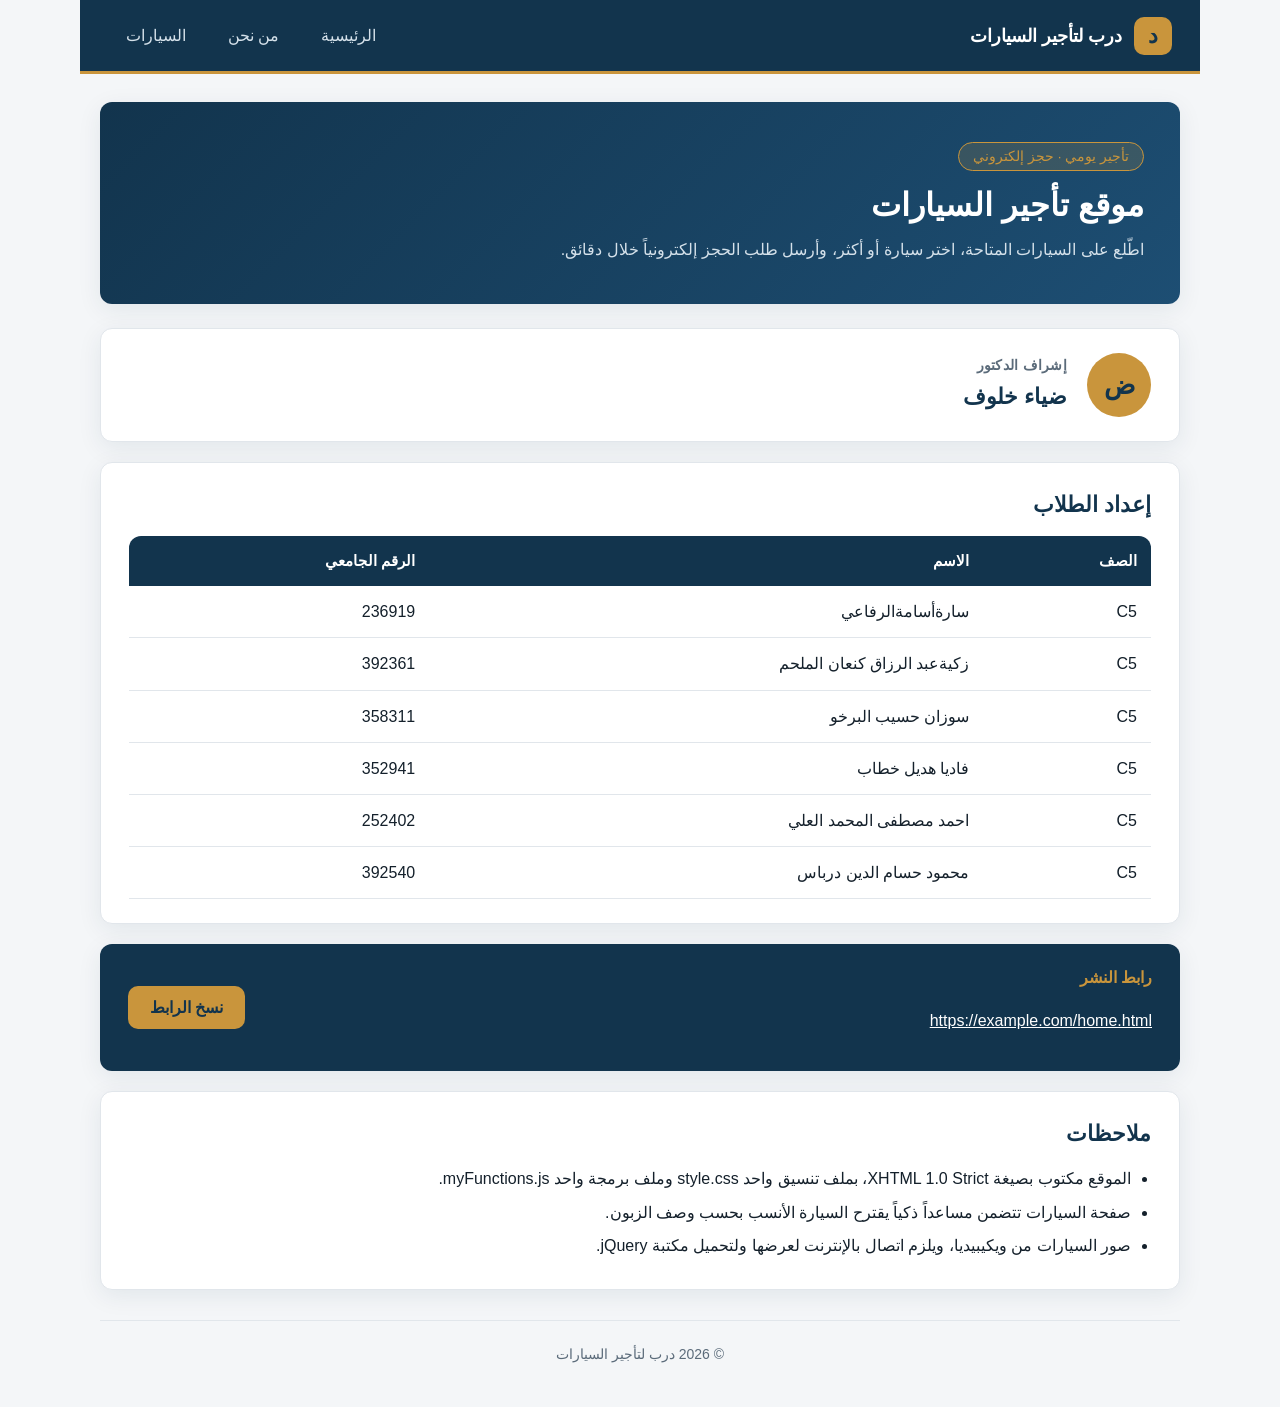
==== index.html @ 71f77452 "Rename home.html to index.html" ====
<!DOCTYPE html PUBLIC "-//W3C//DTD XHTML 1.0 Strict//EN" "http://www.w3.org/TR/xhtml1/DTD/xhtml1-strict.dtd">
<html xmlns="http://www.w3.org/1999/xhtml" xml:lang="ar" lang="ar" dir="rtl">
<head>
  <meta http-equiv="Content-Type" content="text/html; charset=UTF-8" />
  <meta name="viewport" content="width=device-width, initial-scale=1" />
  <title>الرئيسية | درب لتأجير السيارات</title>
  <link rel="stylesheet" type="text/css" href="style.css" />
  <script type="text/javascript" src="https://code.jquery.com/jquery-3.7.1.min.js"></script>
  <script type="text/javascript" src="myFunctions.js"></script>
</head>
<body>
<div id="page">

  <div class="topbar">
    <div class="brand"><span class="brand-mark">د</span><span>درب لتأجير السيارات</span></div>
    <ul class="nav">
      <li><a href="home.html">الرئيسية</a></li>
      <li><a href="AboutUs.html">من نحن</a></li>
      <li><a href="Cars.html">السيارات</a></li>
    </ul>
  </div>

  <div class="hero">
    <span class="tag">تأجير يومي &#183; حجز إلكتروني</span>
    <h1>موقع تأجير السيارات</h1>
    <p>اطّلع على السيارات المتاحة، اختر سيارة أو أكثر، وأرسل طلب الحجز إلكترونياً خلال دقائق.</p>
  </div>

  <div class="card person">
    <span class="avatar alt">ض</span>
    <div>
      <div class="eyebrow">إشراف الدكتور</div>
      <h2 class="p-name">ضياء خلوف</h2>
    </div>
  </div>

  <div class="card">
    <h2>إعداد الطلاب</h2>
    <table class="data">
      <thead>
        <tr><th>الصف</th><th>الاسم</th><th>الرقم الجامعي</th></tr>
      </thead>
      <tbody>
          <tr><td class="latin-cell">C5</td><td>سارةأسامةالرفاعي</td><td class="latin-cell">236919</td></tr>
          <tr><td class="latin-cell">C5</td><td>زكيةعبد الرزاق كنعان الملحم</td><td class="latin-cell">392361</td></tr>
          <tr><td class="latin-cell">C5</td><td> سوزان حسيب البرخو</td><td class="latin-cell">358311</td></tr>
          <tr><td class="latin-cell">C5</td><td>فاديا هديل خطاب </td><td class="latin-cell">352941</td></tr>
          <tr><td class="latin-cell">C5</td><td>احمد مصطفى المحمد العلي </td><td class="latin-cell">252402</td></tr>
          <tr><td class="latin-cell">C5</td><td>محمود حسام الدين درباس</td><td class="latin-cell">392540</td></tr>
      </tbody>
    </table>
  </div>

  <div class="publish-bar spaced">
      <div>
          <div class="label">رابط النشر</div>
          <p><a href="">https://example.com/home.html</a></p>
      </div>
    <button type="button" id="copyLink" class="btn gold">نسخ الرابط</button>
  </div>

  <div class="card">
    <h2>ملاحظات</h2>
    <ul class="clean">
      <li>الموقع مكتوب بصيغة XHTML 1.0 Strict، بملف تنسيق واحد <span class="latin">style.css</span> وملف برمجة واحد <span class="latin">myFunctions.js</span>.</li>
      <li>صفحة السيارات تتضمن مساعداً ذكياً يقترح السيارة الأنسب بحسب وصف الزبون.</li>
      <li>صور السيارات من ويكيبيديا، ويلزم اتصال بالإنترنت لعرضها ولتحميل مكتبة jQuery.</li>
    </ul>
  </div>

  <div class="footer">&#169; 2026 درب لتأجير السيارات</div>
</div>
</body>
</html>
---- style.css ----
/* ===== style.css : ملف التنسيق الوحيد للموقع ===== */

/* 1) الألوان: كل ألوان الموقع معرّفة هنا فقط */
:root {
  --ink: #14202B;
  --muted: #5B6B7A;
  --primary: #12344D;
  --primary-soft: #1D4E73;
  --accent: #C9953C;
  --bg: #F4F6F8;
  --card: #FFFFFF;
  --line: #E1E6EB;
  --tint: #EEF3F7;
  --error: #B3261E;
  --ok: #1E7B4F;
  --radius: 12px;
  --soft-accent: #F6E7C6;
  --shadow: 0 6px 24px rgba(18, 52, 77, 0.08);
}

/* 2) الخطوط: نوع الخط وحجمه معرّفان هنا فقط، وباقي العناصر تعتمد الوحدة em */
body {
  font-family: "Segoe UI", Tahoma, "Noto Naskh Arabic", Arial, sans-serif;
  font-size: 16px;
  line-height: 1.7;
  color: var(--ink);
  background: var(--bg);
  margin: 0;
}
input, button, select, textarea { font: inherit; }
h1 { font-size: 2em; margin: 0 0 0.3em; line-height: 1.3; }
h2 { font-size: 1.35em; margin: 0 0 0.6em; color: var(--primary); }
h3 { font-size: 1.1em; margin: 0 0 0.4em; }
small, .note { font-size: 0.875em; }

/* 3) الهيكل العام */
#page { max-width: 1080px; margin: 0 auto; padding: 0 20px 40px; }

.topbar {
  display: flex; align-items: center; justify-content: space-between; flex-wrap: wrap;
  background: var(--primary); color: #fff;
  margin: 0 -20px 28px; padding: 14px 28px;
  border-bottom: 3px solid var(--accent);
}
.brand { display: flex; align-items: center; gap: 12px; font-weight: 700; font-size: 1.15em; }
.brand-mark {
  display: inline-block; width: 38px; height: 38px; line-height: 38px; text-align: center;
  background: var(--accent); color: var(--primary); border-radius: 10px; font-size: 1.2em;
}
.nav { list-style: none; margin: 0; padding: 0; display: flex; gap: 6px; flex-wrap: wrap; }
.nav a {
  display: block; padding: 8px 18px; border-radius: 999px;
  color: #D5E1EA; text-decoration: none; transition: background 0.2s, color 0.2s;
}
.nav a:hover { background: rgba(255, 255, 255, 0.12); color: #fff; }
.nav a.active { background: var(--accent); color: var(--primary); font-weight: 700; }
.nav a.exit { border: 1px solid rgba(255, 255, 255, 0.35); }

.hero {
  background: linear-gradient(135deg, var(--primary) 0%, var(--primary-soft) 100%);
  color: #fff; border-radius: var(--radius); padding: 40px 36px; margin-bottom: 24px;
  box-shadow: var(--shadow);
}
.hero p { margin: 0; color: #D5E1EA; max-width: 46em; }
.hero .tag {
  display: inline-block; background: rgba(201, 149, 60, 0.18); color: var(--accent);
  border: 1px solid var(--accent); padding: 2px 14px; border-radius: 999px; font-size: 0.85em; margin-bottom: 14px;
}

.card {
  background: var(--card); border: 1px solid var(--line); border-radius: var(--radius);
  padding: 24px 28px; margin-bottom: 20px; box-shadow: var(--shadow);
}
.grid-2 { display: grid; grid-template-columns: 1fr 1fr; gap: 20px; }
.grid-2 .card { margin-bottom: 0; }
.spaced { margin-top: 20px; }

ul.clean { margin: 0; padding: 0 20px 0 0; }
ul.clean li { margin-bottom: 6px; }
a { color: var(--primary-soft); }
.latin { direction: ltr; unicode-bidi: embed; display: inline-block; }

/* 4) الجداول */
table.data { width: 100%; border-collapse: collapse; background: var(--card); }
table.data th {
  background: var(--primary); color: #fff; text-align: right; font-weight: 600;
  padding: 12px 14px; font-size: 0.95em;
}
table.data td { padding: 12px 14px; border-bottom: 1px solid var(--line); vertical-align: middle; }
table.data tbody tr.car-row:hover { background: var(--tint); }
table.data tr.picked { background: #FFF8EA; }
table.data th:first-child { border-radius: 0 var(--radius) 0 0; }
table.data th:last-child { border-radius: var(--radius) 0 0 0; }
.center { text-align: center; }
.latin-cell { direction: ltr; text-align: right; }
.price { font-weight: 700; color: var(--primary); white-space: nowrap; }

input[type="checkbox"] { width: 20px; height: 20px; accent-color: var(--accent); cursor: pointer; }
.sr-only {
  position: absolute; width: 1px; height: 1px; overflow: hidden;
  clip: rect(0, 0, 0, 0); white-space: nowrap;
}

/* صف التفاصيل (jQuery) */
tr.details-row { display: none; }
tr.details-row td { background: var(--tint); padding: 0; border-bottom: 1px solid var(--line); }
.details-box { display: flex; flex-wrap: wrap; gap: 10px; padding: 14px 18px; }
.chip {
  background: var(--card); border: 1px solid var(--line); border-radius: 10px; padding: 6px 14px;
}
.chip b { color: var(--muted); font-weight: 600; margin-left: 6px; }

/* 5) الأزرار */
.btn {
  display: inline-block; border: 0; cursor: pointer; border-radius: 10px;
  padding: 11px 30px; font-weight: 700; color: #fff; background: var(--primary);
  transition: background 0.2s, transform 0.1s;
}
.btn:hover { background: var(--primary-soft); }
.btn:active { transform: translateY(1px); }
.btn.gold { background: var(--accent); color: var(--primary); }
.btn.gold:hover { background: #B8862F; color: #fff; }
.btn.ghost { background: transparent; color: var(--primary); border: 1px solid var(--line); }
.btn.ghost:hover { background: var(--tint); }
.actions { margin-top: 18px; display: flex; gap: 12px; align-items: center; flex-wrap: wrap; }

/* 6) النماذج: تنسيق كل حقول الإدخال النصية من مكان واحد */
fieldset { border: 1px solid var(--line); border-radius: var(--radius); padding: 18px 22px 22px; margin: 0; background: var(--card); }
legend { font-weight: 700; color: var(--primary); padding: 0 10px; }
.form-grid { display: grid; grid-template-columns: 1fr 1fr; gap: 16px 22px; }
.field label { display: block; font-weight: 600; margin-bottom: 4px; }
.field .hint { color: var(--muted); font-weight: 400; font-size: 0.85em; }
.req { color: var(--error); }

input[type="text"], input[type="tel"], input[type="email"] {
  width: 100%; box-sizing: border-box; padding: 11px 14px;
  color: var(--ink); background: #FBFCFD;
  border: 1.5px solid var(--line); border-radius: 10px; outline: none;
  transition: border-color 0.2s, box-shadow 0.2s;
}
input[type="text"]:focus, input[type="tel"]:focus, input[type="email"]:focus {
  border-color: var(--primary-soft); box-shadow: 0 0 0 3px rgba(29, 78, 115, 0.15);
}
input.invalid { border-color: var(--error); background: #FFF7F6; }
input.valid { border-color: var(--ok); }
.error-msg { display: block; min-height: 1.4em; color: var(--error); font-size: 0.85em; margin-top: 3px; }
.ltr-input { direction: ltr; text-align: left; }
#bookingSection { display: none; margin-top: 24px; }
#selectionNote { color: var(--error); font-weight: 600; min-height: 1.4em; }

/* 7) نافذة النتيجة */
.overlay {
  display: none; position: fixed; top: 0; right: 0; bottom: 0; left: 0; z-index: 50;
  background: rgba(20, 32, 43, 0.55); align-items: center; justify-content: center; padding: 20px;
}
.modal {
  background: var(--card); border-radius: 16px; width: 100%; max-width: 640px; max-height: 90vh; overflow: auto;
  box-shadow: 0 20px 60px rgba(0, 0, 0, 0.3); border-top: 5px solid var(--accent);
}
.modal-head { padding: 22px 28px 6px; }
.modal-head h2 { margin: 0; }
.modal-body { padding: 8px 28px 24px; }
.modal table { width: 100%; border-collapse: collapse; margin: 10px 0 14px; }
.modal th { text-align: right; color: var(--muted); font-weight: 600; font-size: 0.9em; padding: 8px 6px; border-bottom: 2px solid var(--line); }
.modal td { padding: 9px 6px; border-bottom: 1px solid var(--line); }
.sum-row { display: flex; justify-content: space-between; padding: 6px 0; }
.sum-row.discount { color: var(--ok); font-weight: 600; }
.sum-row.final {
  border-top: 2px solid var(--primary); margin-top: 8px; padding-top: 12px;
  font-size: 1.2em; font-weight: 700; color: var(--primary);
}
.meta-line { color: var(--muted); font-size: 0.9em; margin-bottom: 8px; }

/* 8) التذييل */
.footer { text-align: center; color: var(--muted); font-size: 0.875em; padding: 22px 0 0; border-top: 1px solid var(--line); margin-top: 30px; }

/* 9) الشاشات الصغيرة */
@media (max-width: 760px) {
  .grid-2, .form-grid { grid-template-columns: 1fr; }
  .hero { padding: 28px 22px; }
  table.data th, table.data td { padding: 10px 8px; font-size: 0.9em; }
}

/* ===== إضافات: الصور، المساعد الذكي، الخروج، الصفحة الرئيسية ===== */
.thumb { width: 112px; height: 66px; object-fit: cover; border-radius: 10px; background: var(--tint); display: block; }
.photo-credit { color: var(--muted); font-size: 0.8em; margin-top: 10px; }

.advisor { margin-bottom: 20px; }
.advisor-row { display: flex; gap: 12px; flex-wrap: wrap; }
.advisor-row .field { flex: 1 1 320px; }
.examples { margin: 10px 0 0; display: flex; gap: 8px; flex-wrap: wrap; align-items: center; }
.example-chip {
  border: 1px solid var(--line); background: var(--tint); color: var(--primary); border-radius: 999px;
  padding: 4px 14px; cursor: pointer; font-size: 0.875em; transition: background 0.2s;
}
.example-chip:hover { background: var(--soft-accent); }
#advisorResults { display: none; margin-top: 18px; }
.advisor-summary { color: var(--muted); margin: 0 0 12px; }
.rec-list { display: grid; grid-template-columns: repeat(3, 1fr); gap: 16px; }
.rec { border: 1px solid var(--line); border-radius: var(--radius); overflow: hidden; background: var(--card); display: flex; flex-direction: column; }
.rec img { width: 100%; height: 130px; object-fit: cover; background: var(--tint); display: block; }
.rec-body { padding: 14px 16px 16px; display: flex; flex-direction: column; flex: 1; }
.rec-body h3 { margin: 0 0 2px; }
.rec-rank { display: inline-block; background: var(--accent); color: var(--primary); border-radius: 999px; font-size: 0.75em; padding: 0 10px; margin-right: 6px; }
.rec-body ul { margin: 8px 0 12px; padding: 0 18px 0 0; color: var(--ink); font-size: 0.9em; }
.rec-body .btn { margin-top: auto; align-self: flex-start; padding: 8px 20px; }
tr.flash td { animation: flash 1.4s ease; }
@keyframes flash { 0% { background: #FFE9B8; } 100% { background: transparent; } }

.toast {
  position: fixed; bottom: 24px; left: 50%; transform: translateX(-50%); z-index: 80; display: none;
  background: var(--primary); color: #fff; padding: 10px 22px; border-radius: 999px; box-shadow: var(--shadow);
}

.modal-sm { max-width: 420px; }
.bye {
  display: none; position: fixed; top: 0; right: 0; bottom: 0; left: 0; z-index: 90;
  background: linear-gradient(135deg, var(--primary) 0%, var(--primary-soft) 100%);
  color: #fff; align-items: center; justify-content: center; text-align: center; padding: 20px;
}
.bye-box { max-width: 420px; }
.bye-box h1 { margin: 16px 0 6px; }
.bye-box p { color: #D5E1EA; margin: 0 0 22px; }
.brand-mark.big { width: 72px; height: 72px; line-height: 72px; font-size: 2em; border-radius: 18px; }

.meta-chips { display: flex; gap: 12px; flex-wrap: wrap; margin-bottom: 18px; }
.meta-chip { background: var(--tint); border: 1px solid var(--line); border-radius: 10px; padding: 8px 16px; }
.meta-chip b { color: var(--muted); font-weight: 600; margin-left: 8px; }
tr.empty-row td { color: #A7B2BC; }
.publish-bar {
  display: flex; align-items: center; justify-content: space-between; gap: 18px; flex-wrap: wrap;
  background: var(--primary); color: #fff; border-radius: var(--radius); padding: 20px 28px; margin-bottom: 20px;
  box-shadow: var(--shadow); border-right: 0;
}
.publish-bar .label { font-weight: 700; color: var(--accent); }
.publish-bar a { color: #fff; word-break: break-all; }
.publish-bar .btn { padding: 8px 22px; }

@media (max-width: 760px) {
  .rec-list { grid-template-columns: 1fr; }
  .thumb { display: block; width: 72px; height: 46px; }
}

.people { margin-bottom: 20px; }
.person { display: flex; align-items: center; gap: 20px; }
.avatar {
  flex: none; width: 64px; height: 64px; line-height: 64px; text-align: center; border-radius: 50%;
  background: var(--primary); color: #fff; font-size: 1.6em; font-weight: 700;
}
.avatar.alt { background: var(--accent); color: var(--primary); }
.eyebrow { color: var(--muted); font-size: 0.85em; font-weight: 600; letter-spacing: 0.02em; }
.p-name { margin: 2px 0 0; color: var(--primary); }
.p-en { color: var(--muted); }
.id-chip { margin-top: 10px; display: inline-block; background: var(--tint); border: 1px solid var(--line); border-radius: 10px; padding: 4px 14px; font-size: 0.9em; }
.id-chip b { color: var(--muted); font-weight: 600; margin-left: 8px; }
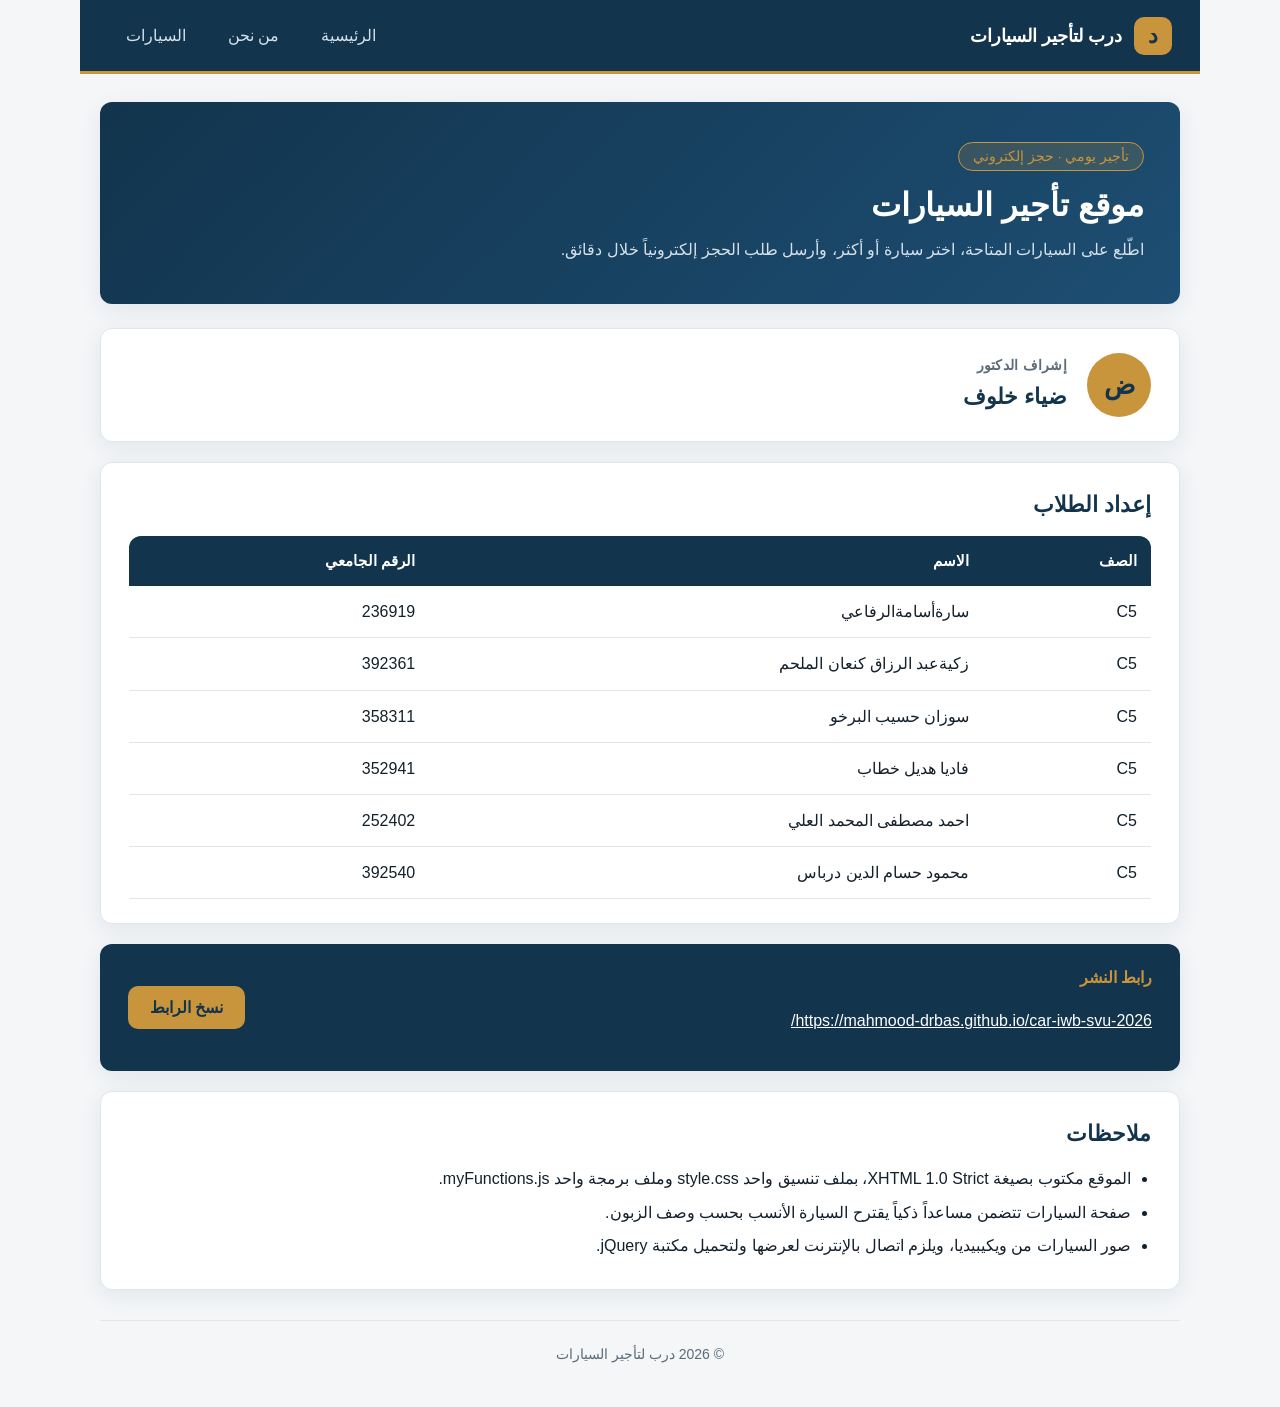
==== commit 5221cbb6: "Update publication link in index.html" ====
--- a/index.html
+++ b/index.html
@@ -54,7 +54,7 @@
   <div class="publish-bar spaced">
       <div>
           <div class="label">رابط النشر</div>
-          <p><a href="">https://example.com/home.html</a></p>
+          <p><a href="">https://mahmood-drbas.github.io/car-iwb-svu-2026/</a></p>
       </div>
     <button type="button" id="copyLink" class="btn gold">نسخ الرابط</button>
   </div>
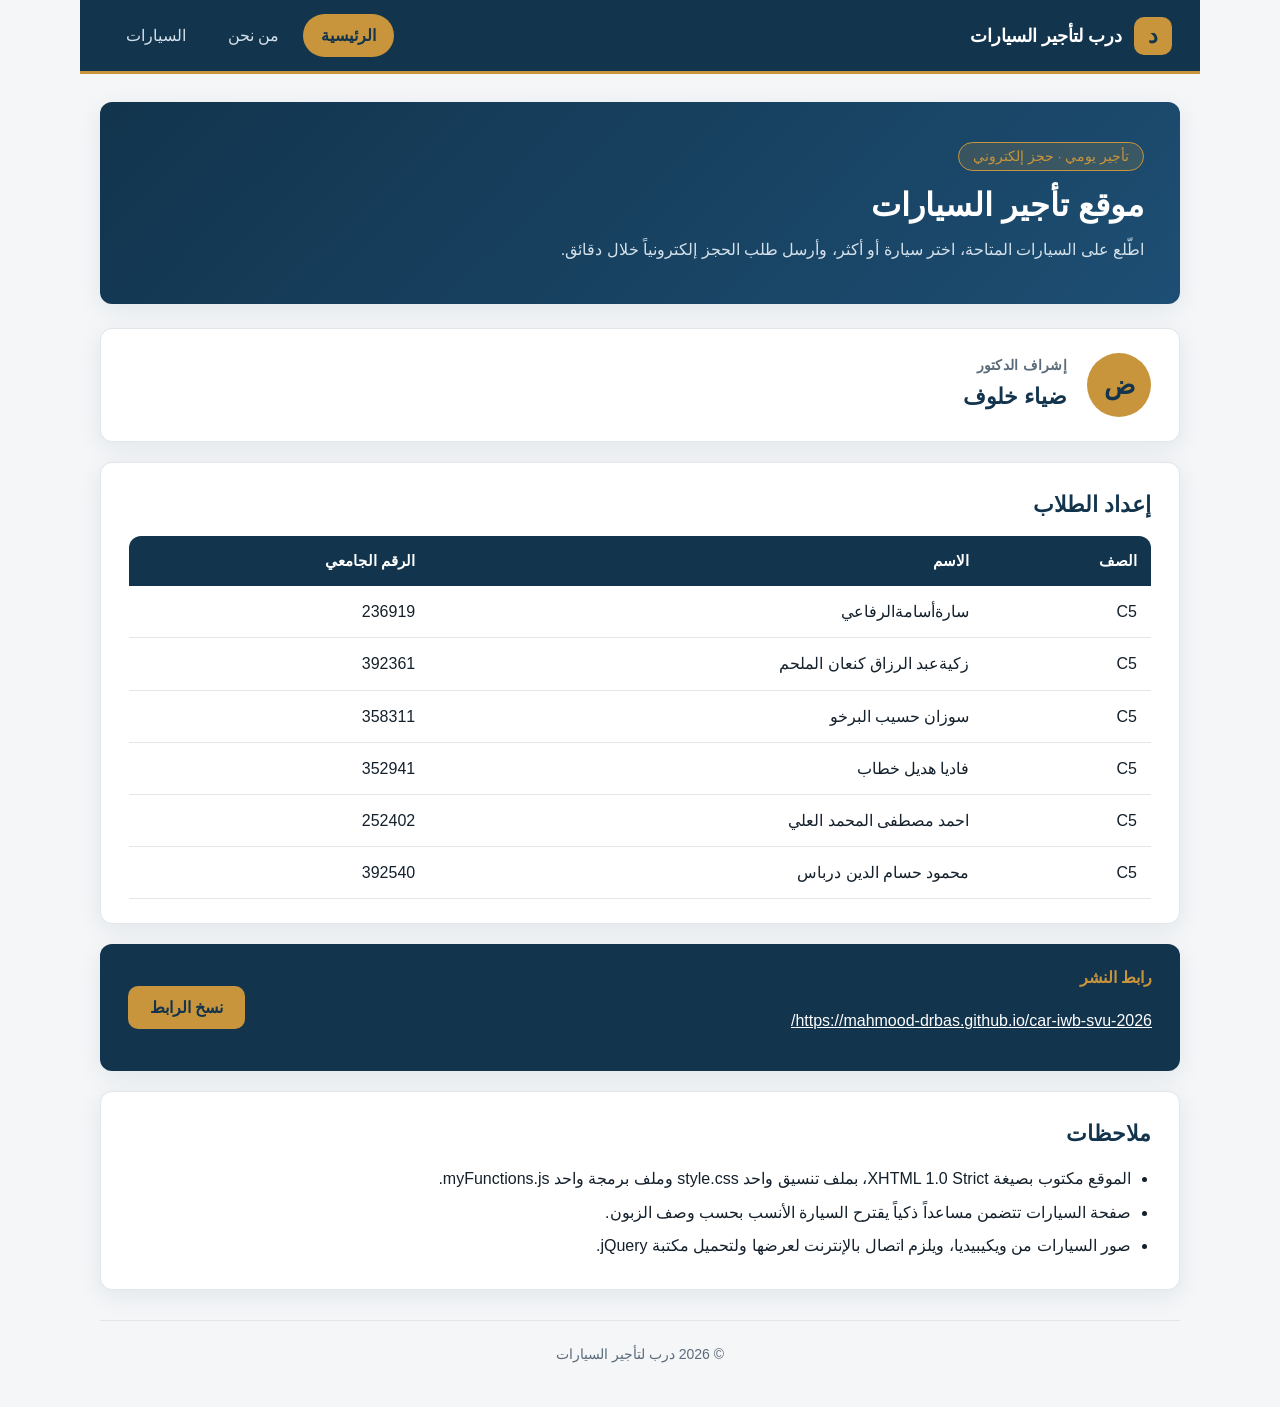
==== commit efa0f0f6: "Update link to homepage in navigation" ====
--- a/index.html
+++ b/index.html
@@ -14,7 +14,7 @@
   <div class="topbar">
     <div class="brand"><span class="brand-mark">د</span><span>درب لتأجير السيارات</span></div>
     <ul class="nav">
-      <li><a href="home.html">الرئيسية</a></li>
+      <li><a href="index.html">الرئيسية</a></li>
       <li><a href="AboutUs.html">من نحن</a></li>
       <li><a href="Cars.html">السيارات</a></li>
     </ul>
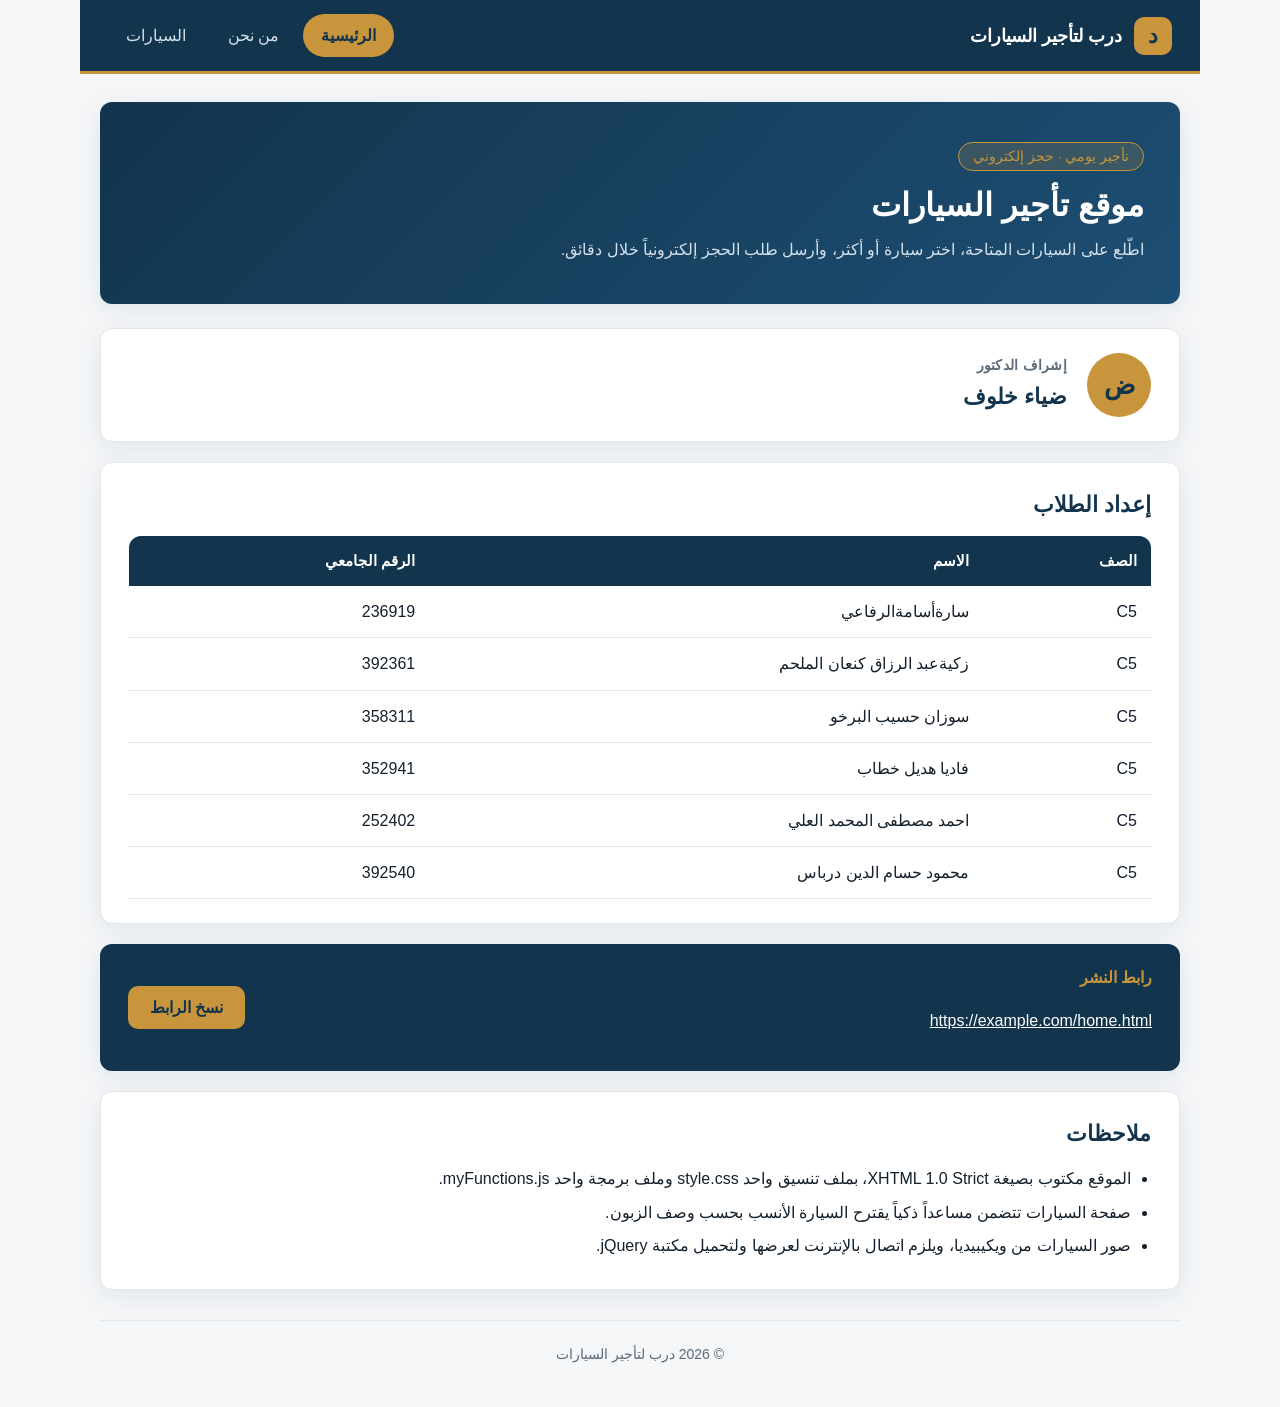
==== commit 74f52657: "Add files via upload" ====
--- a/index.html
+++ b/index.html
@@ -54,7 +54,7 @@
   <div class="publish-bar spaced">
       <div>
           <div class="label">رابط النشر</div>
-          <p><a href="">https://mahmood-drbas.github.io/car-iwb-svu-2026/</a></p>
+          <p><a href="">https://example.com/home.html</a></p>
       </div>
     <button type="button" id="copyLink" class="btn gold">نسخ الرابط</button>
   </div>
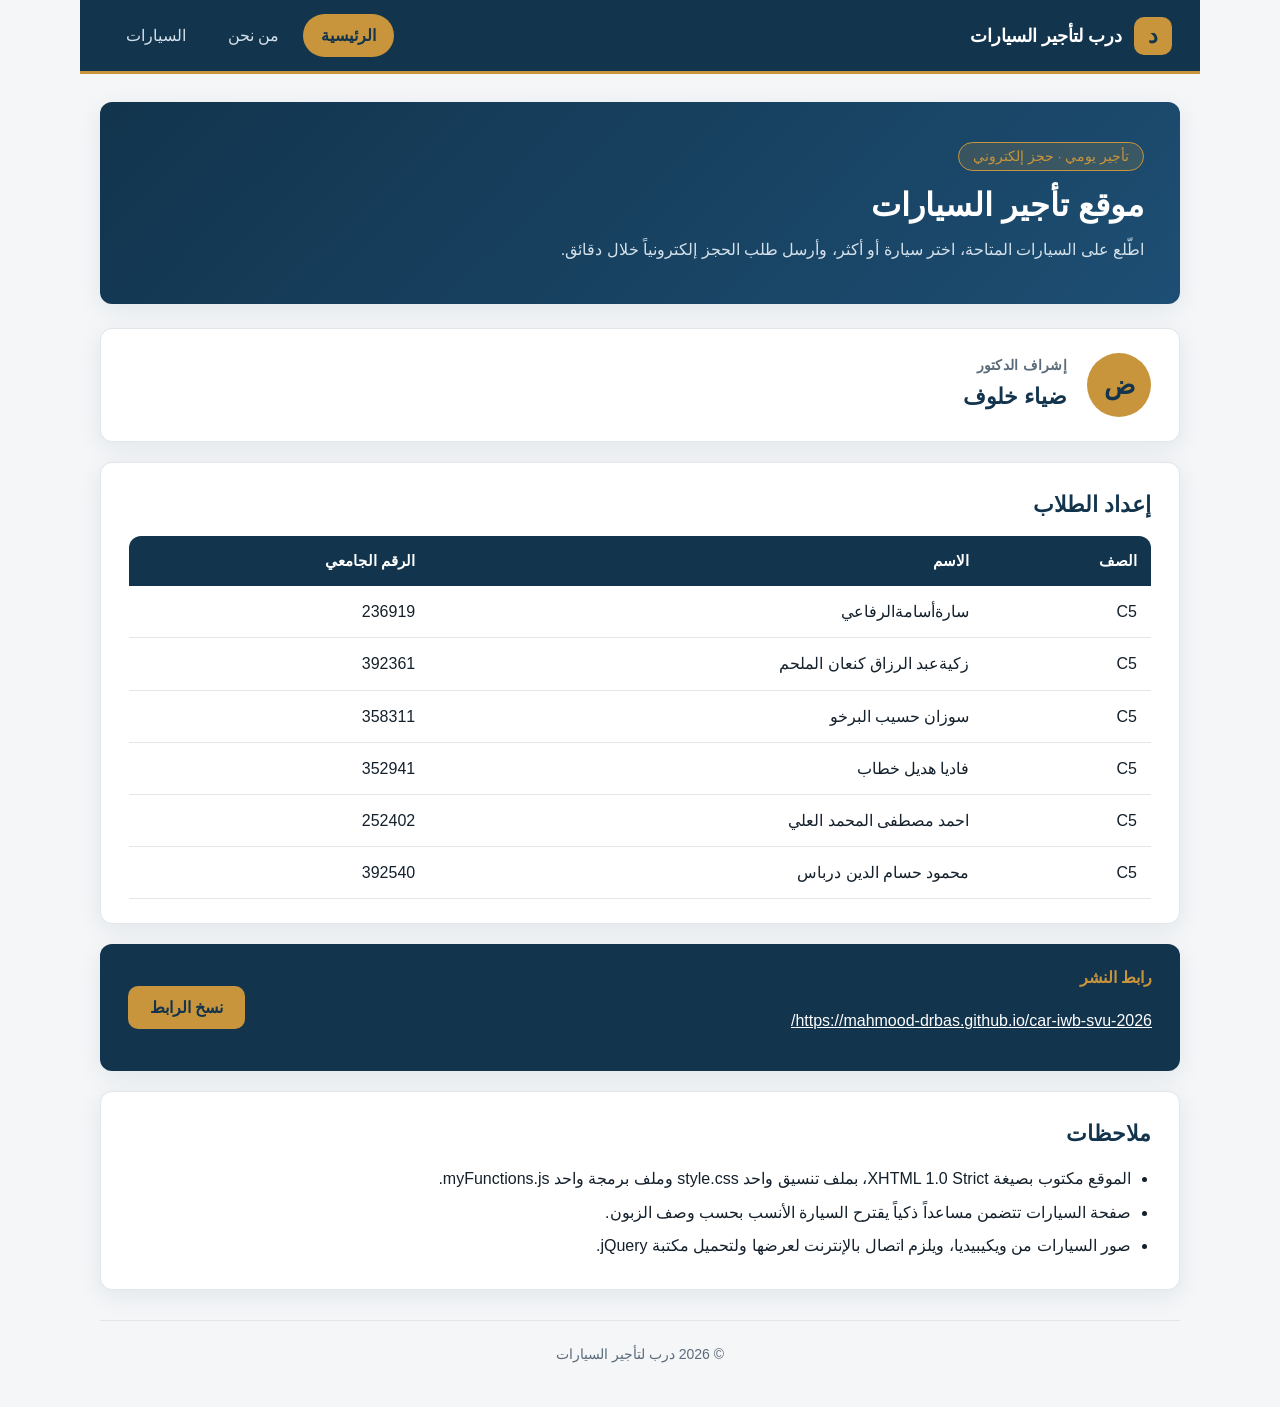
==== commit d86ce619: "Update publication link in index.html" ====
--- a/index.html
+++ b/index.html
@@ -54,7 +54,7 @@
   <div class="publish-bar spaced">
       <div>
           <div class="label">رابط النشر</div>
-          <p><a href="">https://example.com/home.html</a></p>
+          <p><a href="">https://mahmood-drbas.github.io/car-iwb-svu-2026/</a></p>
       </div>
     <button type="button" id="copyLink" class="btn gold">نسخ الرابط</button>
   </div>
